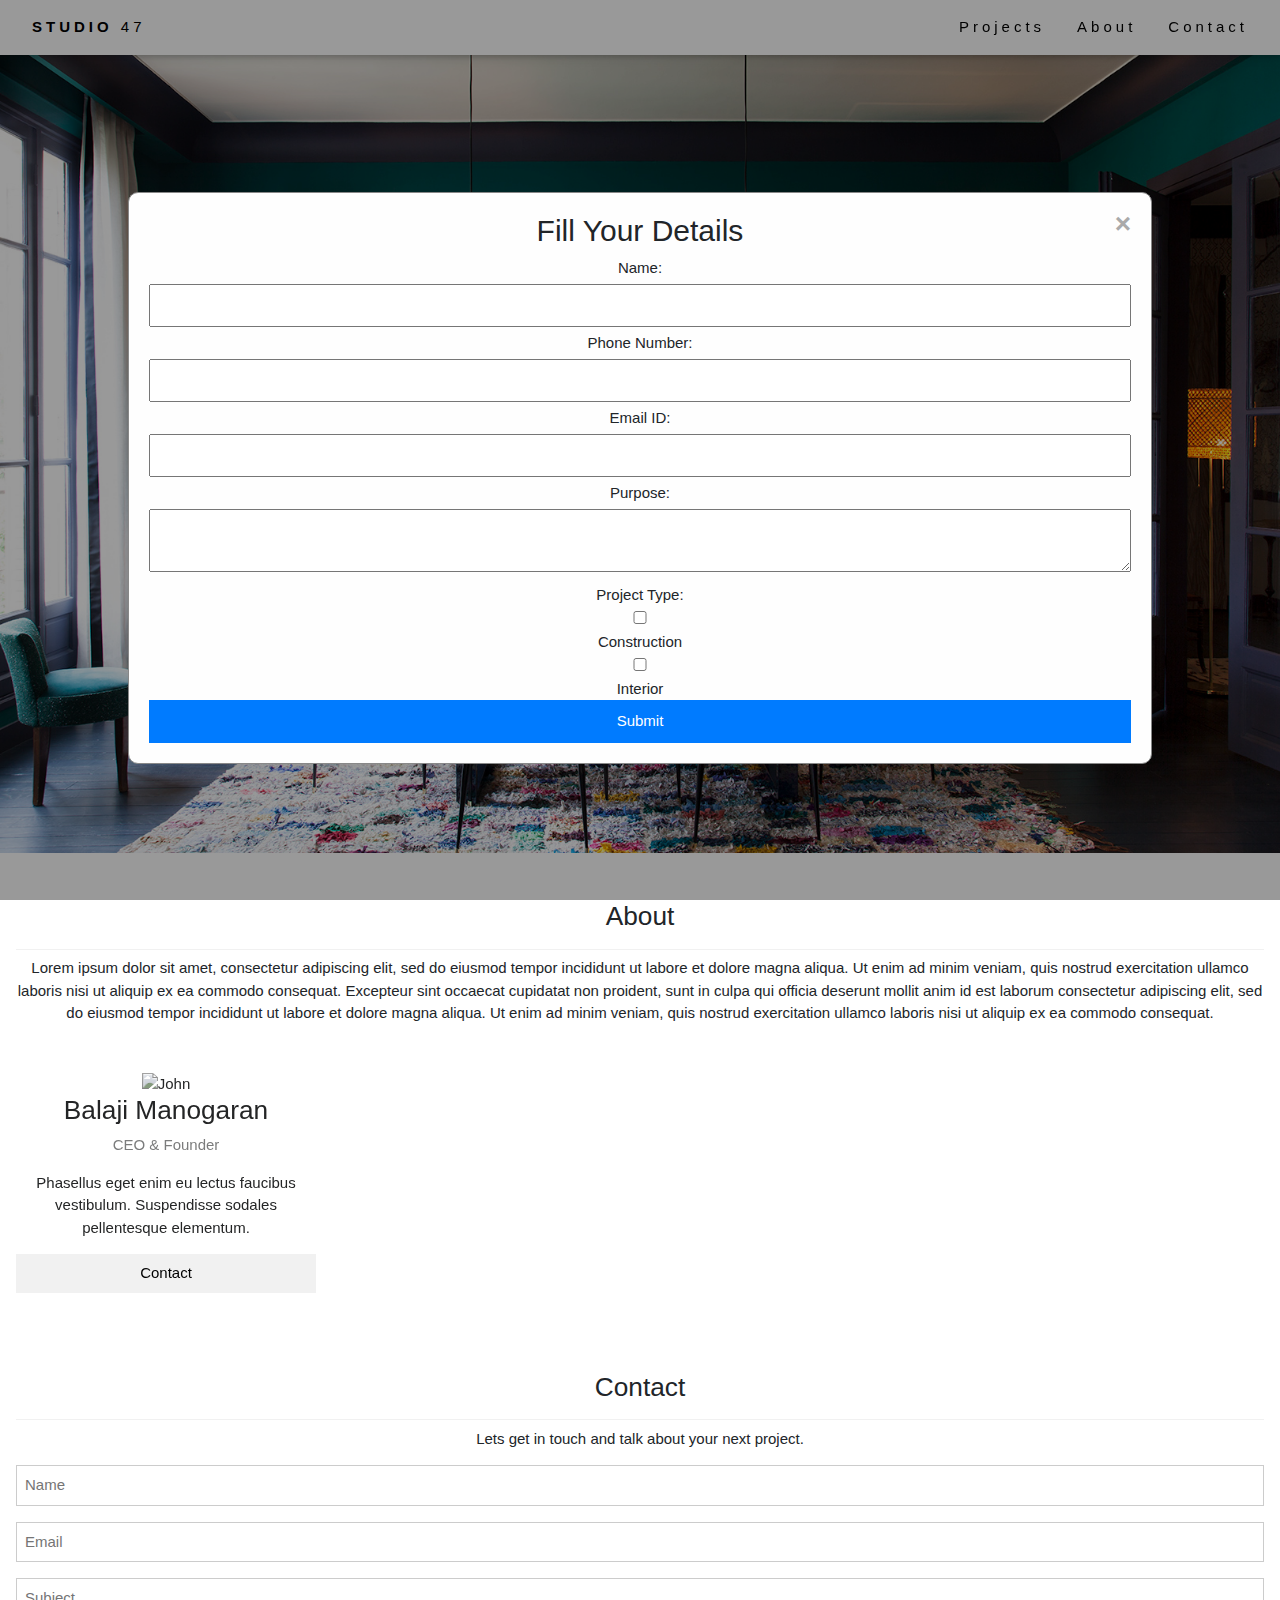
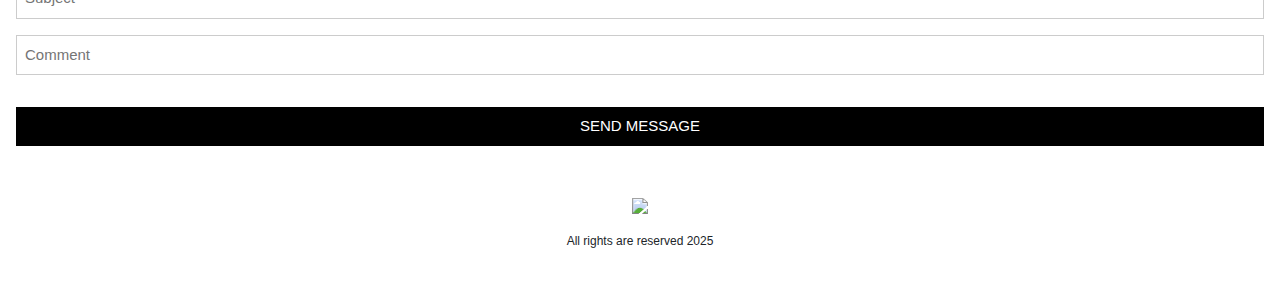
==== New Text Document.html @ b2ac5545 "Add files via upload" ====
<!DOCTYPE html>
<html>
<head>
    <title>Studio47</title>
    <meta charset="UTF-8">
    <meta name="viewport" content="width=device-width, initial-scale=1">
    <link rel="stylesheet" href="https://www.w3schools.com/w3css/4/w3.css">
    <link href="https://cdn.jsdelivr.net/npm/bootstrap@5.3.3/dist/css/bootstrap.min.css" rel="stylesheet" integrity="sha384-QWTKZyjpPEjISv5WaRU9OFeRpok6YctnYmDr5pNlyT2bRjXh0JMhjY6hW+ALEwIH" crossorigin="anonymous">
    <script src="https://cdn.jsdelivr.net/npm/bootstrap@5.3.3/dist/js/bootstrap.bundle.min.js" integrity="sha384-YvpcrYf0tY3lHB60NNkmXc5s9fDVZLESaAA55NDzOxhy9GkcIdslK1eN7N6jIeHz" crossorigin="anonymous"></script>
    <link rel="stylesheet" href="stylepop.css">
    <script src="scriptpop.js"></script>
</head>
<body>

<div id="popupForm" class="popup">
    <div class="popup-content">
        <span class="close" id="closeForm">&times;</span>
        <h2>Fill Your Details</h2>
        <form id="contactForm">
            <label for="name">Name:</label>
            <input type="text" id="name" required>

            <label for="phone">Phone Number:</label>
            <input type="tel" id="phone" required>

            <label for="email">Email ID:</label>
            <input type="email" id="email" required>

            <label for="purpose">Purpose:</label>
            <textarea id="purpose" required></textarea>

            <label>Project Type:</label>
            <input type="checkbox" id="construction" value="Construction"> Construction
            <input type="checkbox" id="interior" value="Interior"> Interior

            <button type="submit">Submit</button>
        </form>
    </div>
</div>

<script>
    window.onload = function() {
        document.getElementById('popupForm').style.display = 'block';
    };

    document.getElementById('closeForm').addEventListener('click', function() {
        document.getElementById('popupForm').style.display = 'none';
    });

    window.addEventListener('click', function(event) {
        if (event.target == document.getElementById('popupForm')) {
            document.getElementById('popupForm').style.display = 'none';
        }
    });
</script>

<!-- Navbar (sit on top) -->
<div class="w3-top">
    <div class="w3-bar w3-white w3-wide w3-padding w3-card">
        <a href="#home" class="w3-bar-item w3-button"><b>STUDIO</b> 47</a>
        <!-- Float links to the right. Hide them on small screens -->
        <div class="w3-right w3-hide-small">
            <a href="projects.html" class="w3-bar-item w3-button">Projects</a>
            <a href="#about" class="w3-bar-item w3-button">About</a>
            <a href="#contact" class="w3-bar-item w3-button">Contact</a>
        </div>
    </div>
</div>

<!-- Header -->
<header class="w3-display-container w3-content w3-wide" style="max-width:1500px;" id="home">
    <img class="w3-image" src="image1.jpg" alt="Architecture" width="1500" height="800">
    <div class="w3-display-middle w3-margin-top w3-center">
        <h1 class="w3-xxlarge w3-text-white"><span class="w3-padding w3-black w3-opacity-min"><b>STUDIO</b></span> <span
                class="w3-hide-small w3-text-light-grey">47</span></h1>
    </div>
</header>

<!-- About Section -->
<div class="w3-container w3-padding-32" id="about">
    <h3 class="w3-border-bottom w3-border-light-grey w3-padding-16">About</h3>
    <p>Lorem ipsum dolor sit amet, consectetur adipiscing elit, sed do eiusmod tempor incididunt ut labore et
        dolore magna aliqua. Ut enim ad minim veniam, quis nostrud exercitation ullamco laboris nisi ut aliquip
        ex ea commodo consequat. Excepteur sint
        occaecat cupidatat non proident, sunt in culpa qui officia deserunt mollit anim id est laborum
        consectetur adipiscing elit, sed do eiusmod tempor incididunt ut labore et dolore magna aliqua. Ut enim
        ad minim veniam, quis nostrud exercitation ullamco
        laboris nisi ut aliquip ex ea commodo consequat.
    </p>
</div>

<div class="w3-row-padding w3-grayscale">
    <div class="w3-col l3 m6 w3-margin-bottom">
        <img src="https://www.w3schools.com/w3images/team2.jpg" alt="John" style="width:100%">
        <h3>Balaji Manogaran</h3>
        <p class="w3-opacity">CEO & Founder</p>
        <p>Phasellus eget enim eu lectus faucibus vestibulum. Suspendisse sodales pellentesque elementum.</p>
        <p><button class="w3-button w3-light-grey w3-block">Contact</button></p>
    </div>
</div>

<!-- Contact Section -->
<div class="w3-container w3-padding-32" id="contact">
    <h3 class="w3-border-bottom w3-border-light-grey w3-padding-16">Contact</h3>
    <p>Lets get in touch and talk about your next project.</p>
    <form action="/action_page.php" target="_blank">
        <input class="w3-input w3-border" type="text" placeholder="Name" required name="Name">
        <input class="w3-input w3-section w3-border" type="text" placeholder="Email" required name="Email">
        <input class="w3-input w3-section w3-border" type="text" placeholder="Subject" required name="Subject">
        <input class="w3-input w3-section w3-border" type="text" placeholder="Comment" required name="Comment">
        <button class="w3-button w3-black w3-section" type="submit">
            <i class="fa fa-paper-plane"></i> SEND MESSAGE
        </button>
    </form>
</div>

<!-- Image of location/map -->
<div class="w3-container">
    <img src="https://www.w3schools.com/w3images/map.jpg" class="w3-image" style="width:100%">
</div>

<!-- End page content -->
</div>

<!-- Footer this is the section of creator of this page  -->
<footer class="w3-center w3-497D74 w3-padding-16">
    <p class="w3-small">All rights are reserved 2025</p>
    <!-- Footer end. -->
</footer>

</body>
</html>
---- stylepop.css ----
/* General styles */
body {
    font-family: Arial, sans-serif;
    text-align: center;
}

/* Popup form container */
.popup {
    display: block; /* Auto pop-up */
    position: fixed;
    top: 0;
    left: 0;
    width: 100%;
    height: 100%;
    background: rgba(0, 0, 0, 0.5);
}

/* Popup content */
.popup-content {
    background: white;
    padding: 20px;
    width: 300px;
    margin: 15% auto;
    position: relative;
    border-radius: 10px;
    animation: fadeIn 0.5s ease-in-out;
}

/* Close button */
.close {
    position: absolute;
    top: 10px;
    right: 20px;
    font-size: 24px;
    cursor: pointer;
}

/* Form styles */
form input, form textarea {
    width: 100%;
    padding: 8px;
    margin: 5px 0;
}

button {
    background: #007bff;
    color: white;
    padding: 10px;
    border: none;
    cursor: pointer;
    width: 100%;
}

/* Animation */
@keyframes fadeIn {
    from { opacity: 0; transform: scale(0.9); }
    to { opacity: 1; transform: scale(1); }
}

/* Add this CSS to your stylepop.css file */
.popup {
    display: none;
    position: fixed;
    z-index: 1000; /* Ensure the popup is on top */
    left: 0;
    top: 0;
    width: 100%;
    height: 100%;
    overflow: auto;
    background-color: rgb(0,0,0);
    background-color: rgba(0,0,0,0.4);
}

.popup-content {
    background-color: #fefefe;
    margin: 15% auto;
    padding: 20px;
    border: 1px solid #888;
    width: 80%;
}

.close {
    color: #aaa;
    float: right;
    font-size: 28px;
    font-weight: bold;
}

.close:hover,
.close:focus {
    color: black;
    text-decoration: none;
    cursor: pointer;
}
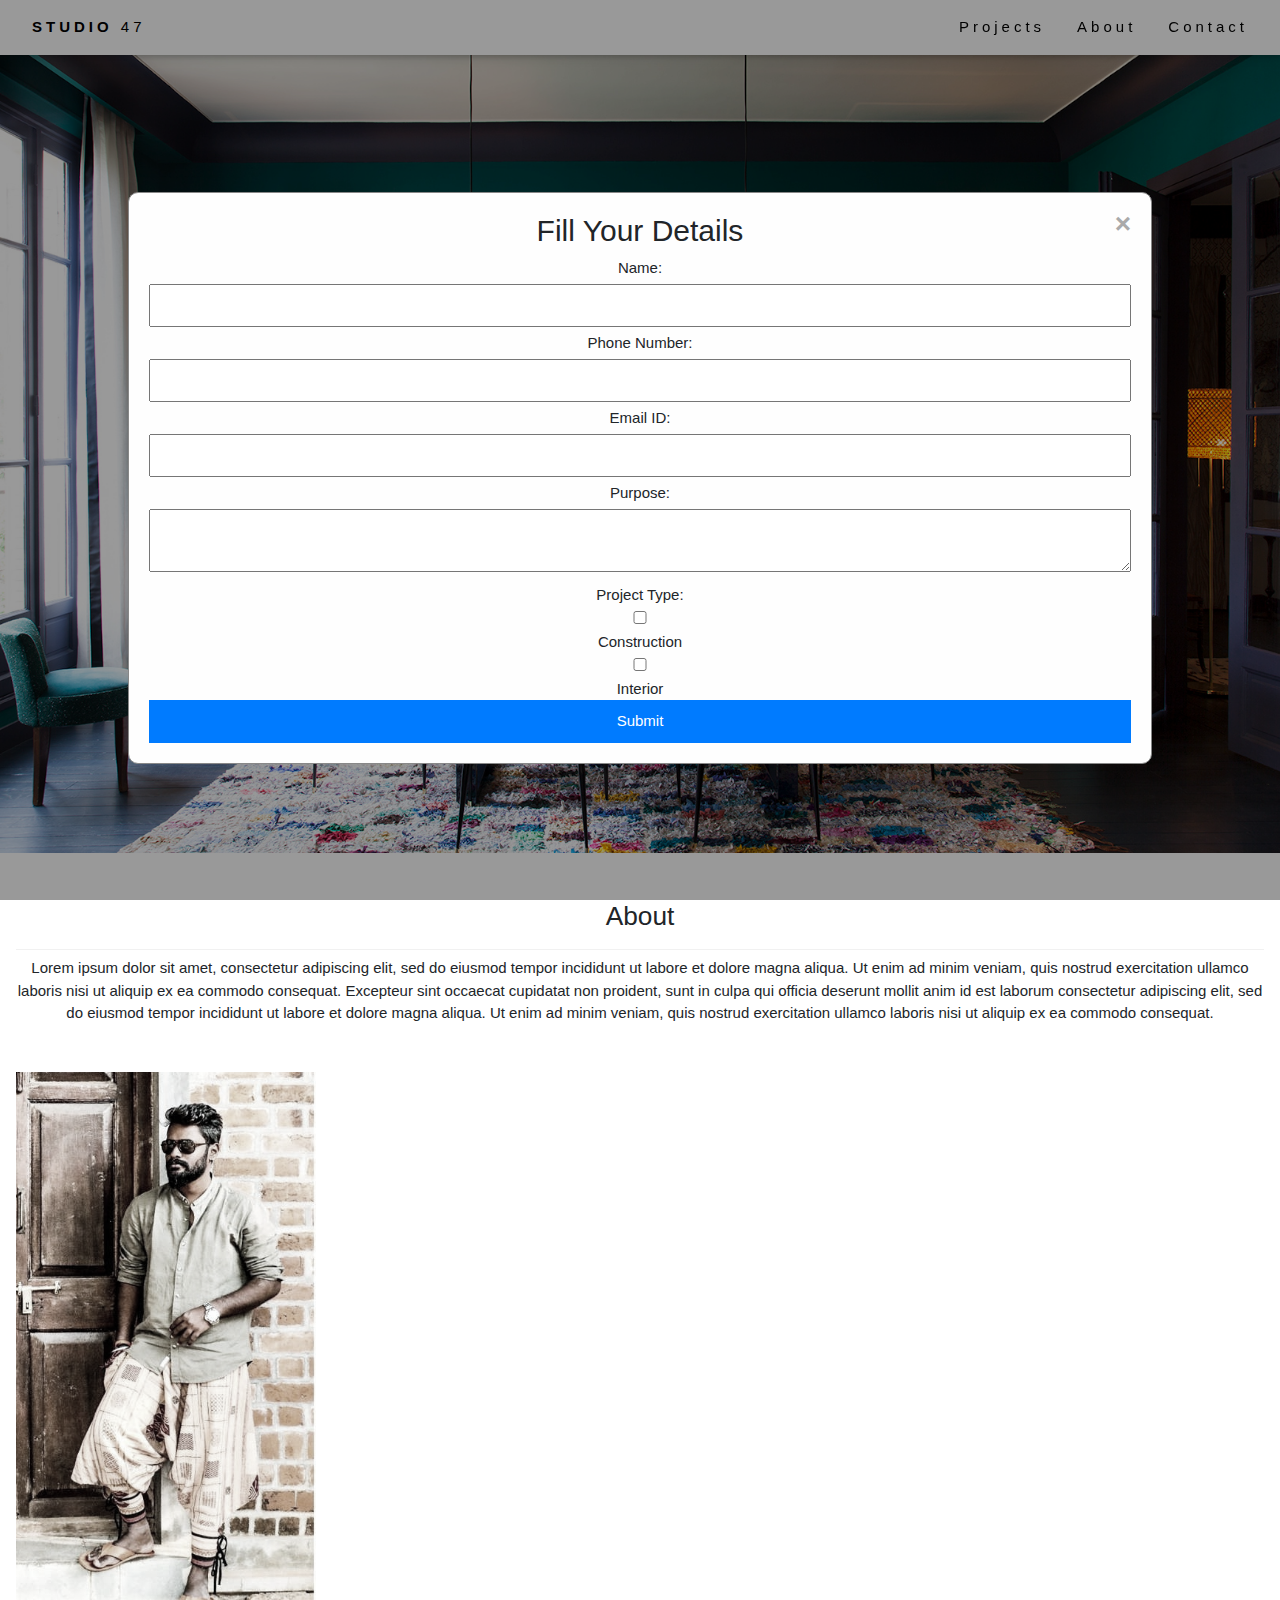
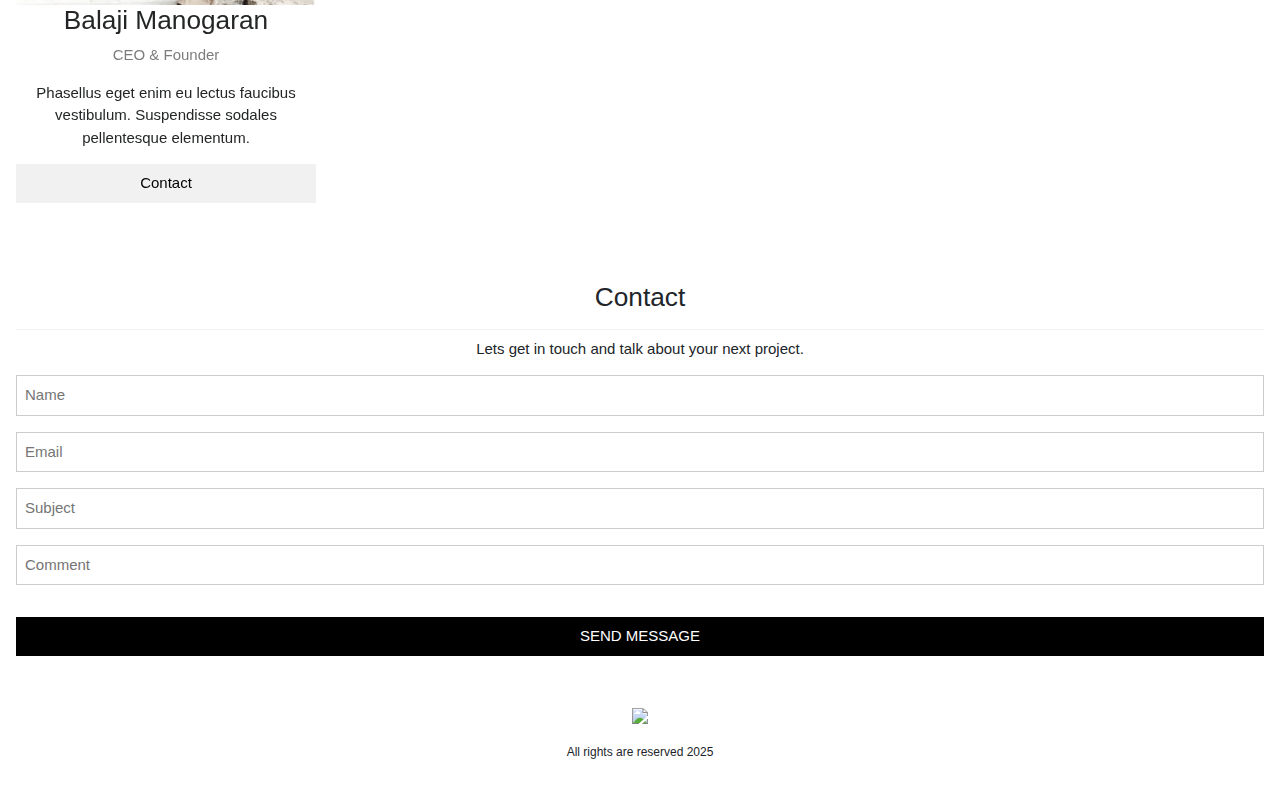
==== commit edd2a12e: "Update New Text Document.html" ====
--- a/New Text Document.html
+++ b/New Text Document.html
@@ -1,7 +1,8 @@
 <!DOCTYPE html>
 <html>
 <head>
-    <title>Studio47</title>
+    <title><img src=logo.jpg alt="Business Image">
+Studio47</title>
     <meta charset="UTF-8">
     <meta name="viewport" content="width=device-width, initial-scale=1">
     <link rel="stylesheet" href="https://www.w3schools.com/w3css/4/w3.css">
@@ -91,7 +92,7 @@
 
 <div class="w3-row-padding w3-grayscale">
     <div class="w3-col l3 m6 w3-margin-bottom">
-        <img src="https://www.w3schools.com/w3images/team2.jpg" alt="John" style="width:100%">
+        <img src="balaji.jpg" alt="John" style="width:100%">
         <h3>Balaji Manogaran</h3>
         <p class="w3-opacity">CEO & Founder</p>
         <p>Phasellus eget enim eu lectus faucibus vestibulum. Suspendisse sodales pellentesque elementum.</p>
@@ -129,4 +130,4 @@
 </footer>
 
 </body>
-</html>+</html>
